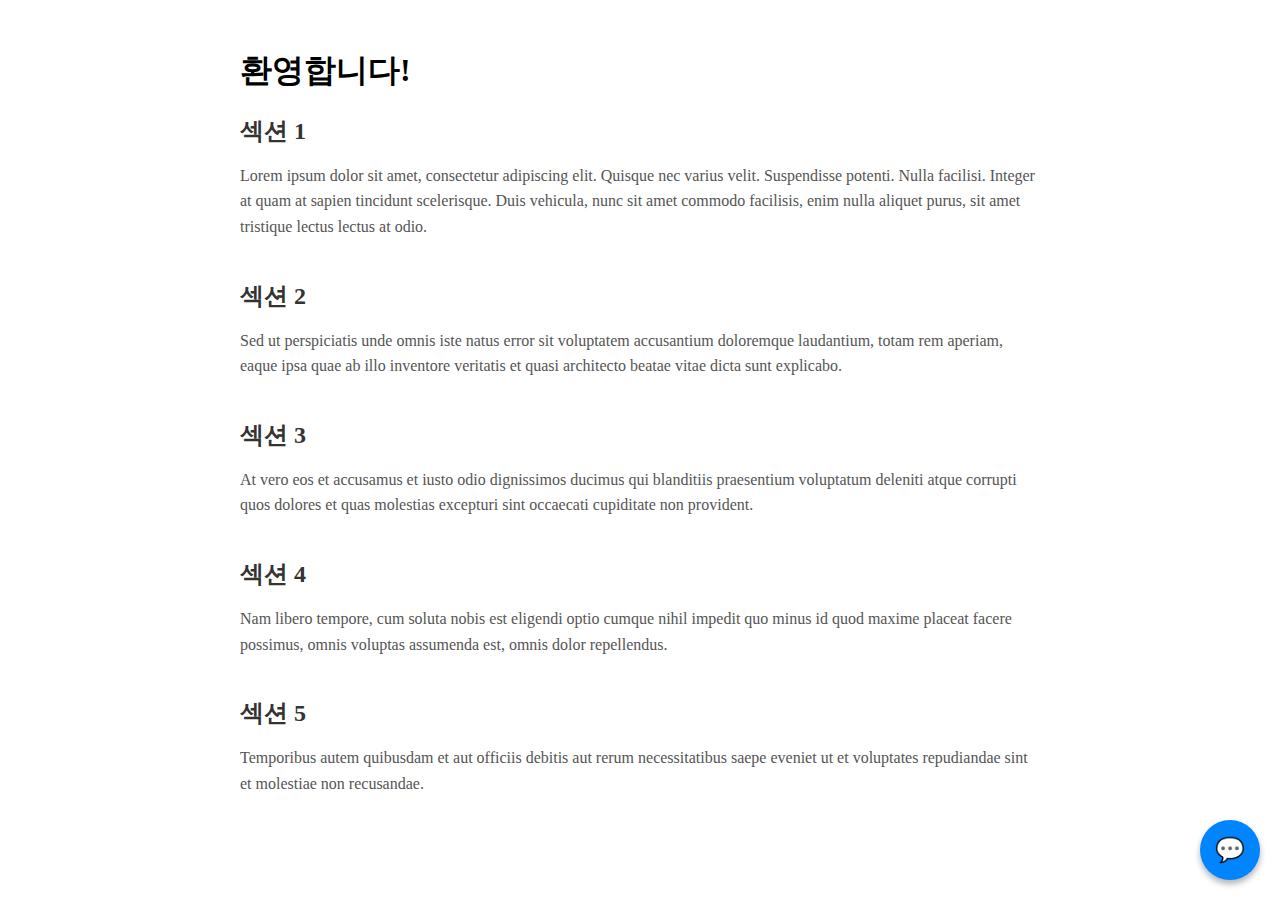
==== index.html @ b9a34fff "Create index.html" ====
<!DOCTYPE html>
<html lang="ko">

<head>
    <meta charset="UTF-8">
    <meta name="viewport" content="width=device-width, initial-scale=1.0">
    <title>챗봇 버튼 예제</title>
    <style>
        /* 챗봇 버튼 스타일 */
        #chatbot-button {
            position: fixed;
            bottom: 20px;
            right: 20px;
            width: 60px;
            height: 60px;
            background-color: #0084ff;
            border-radius: 50%;
            box-shadow: 0 4px 6px rgba(0, 0, 0, 0.3);
            cursor: pointer;
            z-index: 1000;
            display: flex;
            align-items: center;
            justify-content: center;
            transition: background-color 0.3s;
        }

        #chatbot-button:hover {
            background-color: #006bbf;
        }

        /* 챗봇 아이콘 (예: 채팅 말풍선) */
        #chatbot-button::before {
            content: "💬";
            font-size: 24px;
        }

        /* 오버레이 스타일 */
        #chatbot-overlay {
            display: none;
            /* 기본적으로 숨김 */
            position: fixed;
            top: 0;
            left: 0;
            width: 100%;
            height: 100%;
            background: rgba(0, 0, 0, 0.5);
            z-index: 999;
            /* 버튼보다 낮은 z-index */
        }

        /* 챗봇 창 스타일 */
        #chatbot-window {
            display: none;
            /* 기본적으로 숨김 */
            position: fixed;
            bottom: 90px;
            /* 버튼 위에 위치하도록 */
            right: 20px;
            width: 400px;
            height: 600px;
            background-color: #fff;
            border-radius: 10px;
            box-shadow: 0 4px 12px rgba(0, 0, 0, 0.3);
            z-index: 1001;
            /* 버튼보다 높은 z-index */
            display: flex;
            flex-direction: column;
            overflow: hidden;
        }

        /* 닫기 버튼 스타일 */
        #chatbot-close {
            align-self: flex-end;
            padding: 10px;
            cursor: pointer;
            font-size: 18px;
            color: #555;
        }

        #chatbot-close:hover {
            color: #000;
        }

        /* iframe 스타일 */
        #chatbot-iframe {
            flex: 1;
            border: none;
            width: 100%;
            height: 100%;
        }

        /* 반응형 디자인 */
        @media (max-width: 500px) {
            #chatbot-window {
                width: 90%;
                height: 80%;
                bottom: 10%;
                right: 5%;
            }
        }

        /* 더미 콘텐츠 스타일 */
        .dummy-content {
            padding: 20px;
            max-width: 800px;
            margin: 0 auto;
        }

        .dummy-section {
            margin-bottom: 40px;
        }

        .dummy-section h2 {
            margin-bottom: 10px;
            color: #333;
        }

        .dummy-section p {
            line-height: 1.6;
            color: #555;
        }
    </style>
</head>

<body>

    <!-- 챗봇 버튼 -->
    <div id="chatbot-button" title="챗봇 열기" role="button" aria-label="챗봇 열기" tabindex="0"></div>

    <!-- 오버레이 -->
    <div id="chatbot-overlay" aria-hidden="true"></div>

    <!-- 챗봇 창 -->
    <div id="chatbot-window" role="dialog" aria-modal="true" aria-labelledby="chatbot-title">
        <div id="chatbot-close" title="챗봇 닫기" role="button" aria-label="챗봇 닫기" tabindex="0">&times;</div>
        <iframe id="chatbot-iframe" src="https://dr-o.naranja.my/" allow="microphone; camera" title="챗봇"></iframe>
    </div>

    <!-- 더미 콘텐츠 -->
    <div class="dummy-content">
        <h1>환영합니다!</h1>
        <div class="dummy-section">
            <h2>섹션 1</h2>
            <p>
                Lorem ipsum dolor sit amet, consectetur adipiscing elit. Quisque nec varius velit.
                Suspendisse potenti. Nulla facilisi. Integer at quam at sapien tincidunt scelerisque.
                Duis vehicula, nunc sit amet commodo facilisis, enim nulla aliquet purus, sit amet
                tristique lectus lectus at odio.
            </p>
        </div>
        <div class="dummy-section">
            <h2>섹션 2</h2>
            <p>
                Sed ut perspiciatis unde omnis iste natus error sit voluptatem accusantium doloremque
                laudantium, totam rem aperiam, eaque ipsa quae ab illo inventore veritatis et quasi
                architecto beatae vitae dicta sunt explicabo.
            </p>
        </div>
        <div class="dummy-section">
            <h2>섹션 3</h2>
            <p>
                At vero eos et accusamus et iusto odio dignissimos ducimus qui blanditiis praesentium
                voluptatum deleniti atque corrupti quos dolores et quas molestias excepturi sint
                occaecati cupiditate non provident.
            </p>
        </div>
        <div class="dummy-section">
            <h2>섹션 4</h2>
            <p>
                Nam libero tempore, cum soluta nobis est eligendi optio cumque nihil impedit quo minus
                id quod maxime placeat facere possimus, omnis voluptas assumenda est, omnis dolor
                repellendus.
            </p>
        </div>
        <div class="dummy-section">
            <h2>섹션 5</h2>
            <p>
                Temporibus autem quibusdam et aut officiis debitis aut rerum necessitatibus saepe
                eveniet ut et voluptates repudiandae sint et molestiae non recusandae.
            </p>
        </div>
        <!-- 필요한 만큼 섹션 추가 -->
    </div>

    <script>
        // 요소 가져오기
        const chatbotButton = document.getElementById('chatbot-button');
        const chatbotOverlay = document.getElementById('chatbot-overlay');
        const chatbotWindow = document.getElementById('chatbot-window');
        const chatbotClose = document.getElementById('chatbot-close');

        // 초기 상태 설정: 오버레이와 창을 숨김
        function initializeChatbot() {
            chatbotOverlay.style.display = 'none';
            chatbotWindow.style.display = 'none';
            chatbotOverlay.setAttribute('aria-hidden', 'true');
            chatbotButton.setAttribute('aria-label', '챗봇 열기');
        }

        // 챗봇 열기 함수
        function openChatbot() {
            chatbotOverlay.style.display = 'block';
            chatbotWindow.style.display = 'flex';
            chatbotOverlay.setAttribute('aria-hidden', 'false');
            chatbotButton.setAttribute('aria-label', '챗봇 닫기');
        }

        // 챗봇 닫기 함수
        function closeChatbot() {
            chatbotOverlay.style.display = 'none';
            chatbotWindow.style.display = 'none';
            chatbotOverlay.setAttribute('aria-hidden', 'true');
            chatbotButton.setAttribute('aria-label', '챗봇 열기');
        }

        // 챗봇 토글 함수
        function toggleChatbot() {
            const isOpen = window.getComputedStyle(chatbotOverlay).display !== 'none';
            if (isOpen) {
                closeChatbot();
            } else {
                openChatbot();
            }
        }

        // 이벤트 리스너 추가
        chatbotButton.addEventListener('click', toggleChatbot);
        chatbotClose.addEventListener('click', closeChatbot);
        chatbotOverlay.addEventListener('click', closeChatbot);

        // 키보드 접근성: Enter 또는 Space 키로 챗봇 열기/닫기
        chatbotButton.addEventListener('keydown', function (event) {
            if (event.key === 'Enter' || event.key === ' ') {
                event.preventDefault(); // 스크롤 방지
                toggleChatbot();
            }
        });

        chatbotClose.addEventListener('keydown', function (event) {
            if (event.key === 'Enter' || event.key === ' ') {
                event.preventDefault(); // 스크롤 방지
                closeChatbot();
            }
        });

        // ESC 키로 챗봇 닫기
        document.addEventListener('keydown', function (event) {
            if (event.key === 'Escape') {
                closeChatbot();
            }
        });

        // 페이지 로드 시 초기화
        window.addEventListener('load', initializeChatbot);
    </script>

</body>

</html>
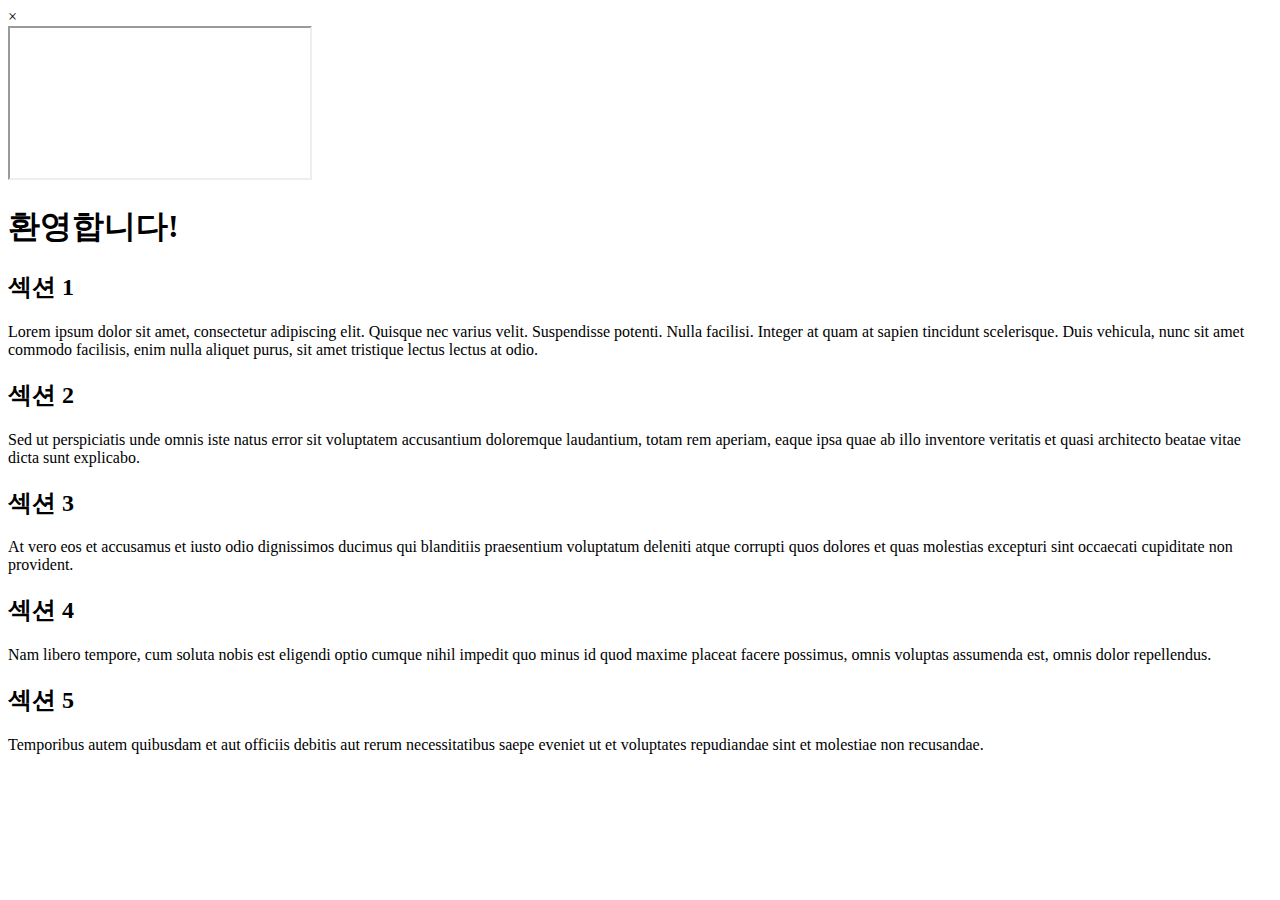
==== commit 202f4625: "Update index.html" ====
--- a/index.html
+++ b/index.html
@@ -5,122 +5,10 @@
     <meta charset="UTF-8">
     <meta name="viewport" content="width=device-width, initial-scale=1.0">
     <title>챗봇 버튼 예제</title>
-    <style>
-        /* 챗봇 버튼 스타일 */
-        #chatbot-button {
-            position: fixed;
-            bottom: 20px;
-            right: 20px;
-            width: 60px;
-            height: 60px;
-            background-color: #0084ff;
-            border-radius: 50%;
-            box-shadow: 0 4px 6px rgba(0, 0, 0, 0.3);
-            cursor: pointer;
-            z-index: 1000;
-            display: flex;
-            align-items: center;
-            justify-content: center;
-            transition: background-color 0.3s;
-        }
 
-        #chatbot-button:hover {
-            background-color: #006bbf;
-        }
+</head>
+<link rel="stylesheet" href="chatbot.css">
 
-        /* 챗봇 아이콘 (예: 채팅 말풍선) */
-        #chatbot-button::before {
-            content: "💬";
-            font-size: 24px;
-        }
-
-        /* 오버레이 스타일 */
-        #chatbot-overlay {
-            display: none;
-            /* 기본적으로 숨김 */
-            position: fixed;
-            top: 0;
-            left: 0;
-            width: 100%;
-            height: 100%;
-            background: rgba(0, 0, 0, 0.5);
-            z-index: 999;
-            /* 버튼보다 낮은 z-index */
-        }
-
-        /* 챗봇 창 스타일 */
-        #chatbot-window {
-            display: none;
-            /* 기본적으로 숨김 */
-            position: fixed;
-            bottom: 90px;
-            /* 버튼 위에 위치하도록 */
-            right: 20px;
-            width: 400px;
-            height: 600px;
-            background-color: #fff;
-            border-radius: 10px;
-            box-shadow: 0 4px 12px rgba(0, 0, 0, 0.3);
-            z-index: 1001;
-            /* 버튼보다 높은 z-index */
-            display: flex;
-            flex-direction: column;
-            overflow: hidden;
-        }
-
-        /* 닫기 버튼 스타일 */
-        #chatbot-close {
-            align-self: flex-end;
-            padding: 10px;
-            cursor: pointer;
-            font-size: 18px;
-            color: #555;
-        }
-
-        #chatbot-close:hover {
-            color: #000;
-        }
-
-        /* iframe 스타일 */
-        #chatbot-iframe {
-            flex: 1;
-            border: none;
-            width: 100%;
-            height: 100%;
-        }
-
-        /* 반응형 디자인 */
-        @media (max-width: 500px) {
-            #chatbot-window {
-                width: 90%;
-                height: 80%;
-                bottom: 10%;
-                right: 5%;
-            }
-        }
-
-        /* 더미 콘텐츠 스타일 */
-        .dummy-content {
-            padding: 20px;
-            max-width: 800px;
-            margin: 0 auto;
-        }
-
-        .dummy-section {
-            margin-bottom: 40px;
-        }
-
-        .dummy-section h2 {
-            margin-bottom: 10px;
-            color: #333;
-        }
-
-        .dummy-section p {
-            line-height: 1.6;
-            color: #555;
-        }
-    </style>
-</head>
 
 <body>
 
@@ -182,78 +70,8 @@
         <!-- 필요한 만큼 섹션 추가 -->
     </div>
 
-    <script>
-        // 요소 가져오기
-        const chatbotButton = document.getElementById('chatbot-button');
-        const chatbotOverlay = document.getElementById('chatbot-overlay');
-        const chatbotWindow = document.getElementById('chatbot-window');
-        const chatbotClose = document.getElementById('chatbot-close');
-
-        // 초기 상태 설정: 오버레이와 창을 숨김
-        function initializeChatbot() {
-            chatbotOverlay.style.display = 'none';
-            chatbotWindow.style.display = 'none';
-            chatbotOverlay.setAttribute('aria-hidden', 'true');
-            chatbotButton.setAttribute('aria-label', '챗봇 열기');
-        }
-
-        // 챗봇 열기 함수
-        function openChatbot() {
-            chatbotOverlay.style.display = 'block';
-            chatbotWindow.style.display = 'flex';
-            chatbotOverlay.setAttribute('aria-hidden', 'false');
-            chatbotButton.setAttribute('aria-label', '챗봇 닫기');
-        }
-
-        // 챗봇 닫기 함수
-        function closeChatbot() {
-            chatbotOverlay.style.display = 'none';
-            chatbotWindow.style.display = 'none';
-            chatbotOverlay.setAttribute('aria-hidden', 'true');
-            chatbotButton.setAttribute('aria-label', '챗봇 열기');
-        }
-
-        // 챗봇 토글 함수
-        function toggleChatbot() {
-            const isOpen = window.getComputedStyle(chatbotOverlay).display !== 'none';
-            if (isOpen) {
-                closeChatbot();
-            } else {
-                openChatbot();
-            }
-        }
-
-        // 이벤트 리스너 추가
-        chatbotButton.addEventListener('click', toggleChatbot);
-        chatbotClose.addEventListener('click', closeChatbot);
-        chatbotOverlay.addEventListener('click', closeChatbot);
-
-        // 키보드 접근성: Enter 또는 Space 키로 챗봇 열기/닫기
-        chatbotButton.addEventListener('keydown', function (event) {
-            if (event.key === 'Enter' || event.key === ' ') {
-                event.preventDefault(); // 스크롤 방지
-                toggleChatbot();
-            }
-        });
-
-        chatbotClose.addEventListener('keydown', function (event) {
-            if (event.key === 'Enter' || event.key === ' ') {
-                event.preventDefault(); // 스크롤 방지
-                closeChatbot();
-            }
-        });
-
-        // ESC 키로 챗봇 닫기
-        document.addEventListener('keydown', function (event) {
-            if (event.key === 'Escape') {
-                closeChatbot();
-            }
-        });
-
-        // 페이지 로드 시 초기화
-        window.addEventListener('load', initializeChatbot);
-    </script>
 
 </body>
+<script src="chatbot.js"></script>
 
 </html>
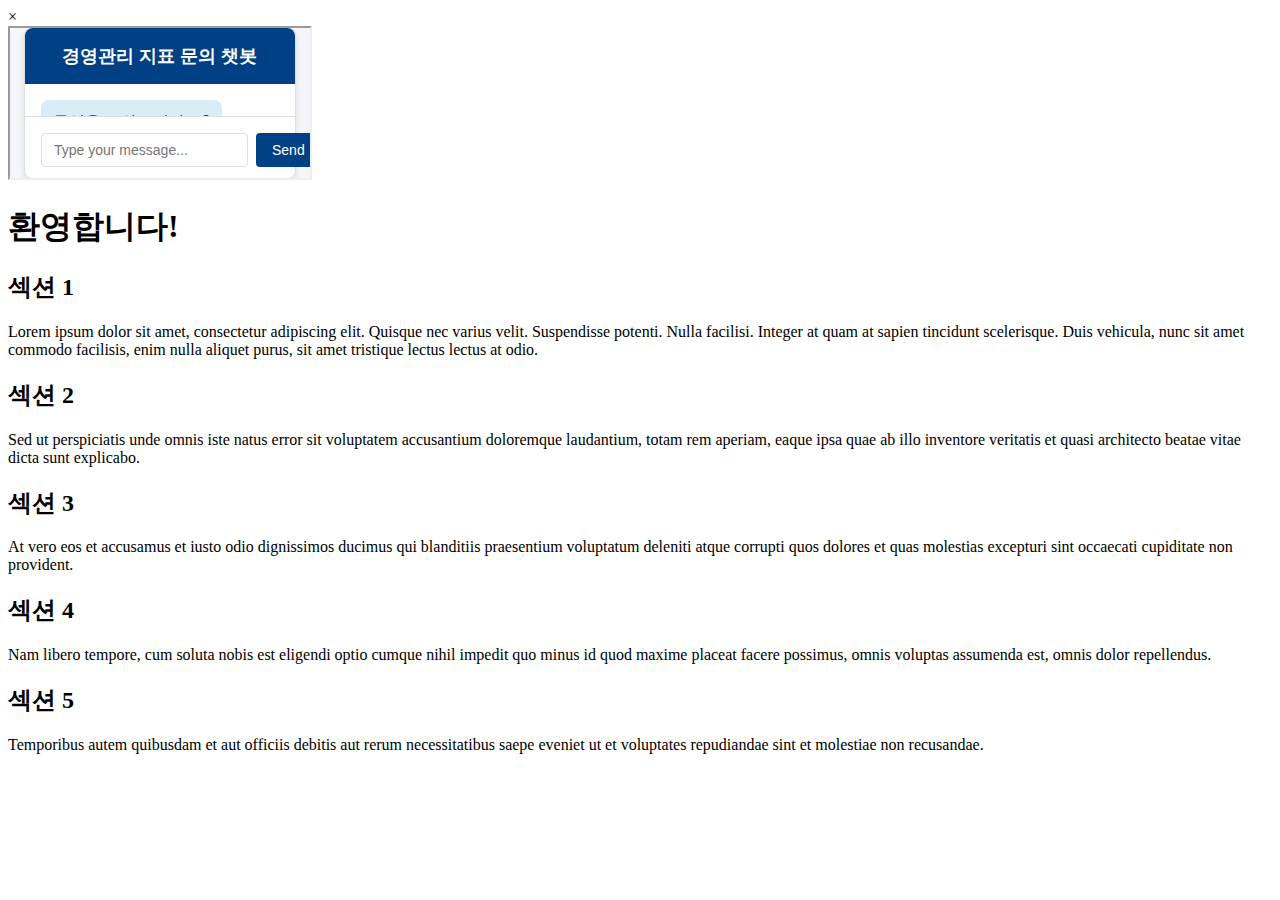
==== commit 1aaf3dd3: "dummy" ====
--- a/index.html
+++ b/index.html
@@ -7,7 +7,8 @@
     <title>챗봇 버튼 예제</title>
 
 </head>
-<link rel="stylesheet" href="chatbot.css">
+<!-- <link rel="stylesheet" href="chatbot.css"> -->
+<link rel="stylesheet" href="https://naranja.my/css/naranja_chatbot.css">
 
 
 <body>
@@ -21,7 +22,7 @@
     <!-- 챗봇 창 -->
     <div id="chatbot-window" role="dialog" aria-modal="true" aria-labelledby="chatbot-title">
         <div id="chatbot-close" title="챗봇 닫기" role="button" aria-label="챗봇 닫기" tabindex="0">&times;</div>
-        <iframe id="chatbot-iframe" src="https://dr-o.naranja.my/" allow="microphone; camera" title="챗봇"></iframe>
+        <iframe id="chatbot-iframe" src="chatbot.html" allow="microphone; camera" title="챗봇"></iframe>
     </div>
 
     <!-- 더미 콘텐츠 -->
@@ -72,6 +73,9 @@
 
 
 </body>
-<script src="chatbot.js"></script>
+<!-- <script src="chatbot.js"></script> -->
+
+<script src="https://naranja.my/js/naranja_chatbot.js"></script>
+
 
 </html>
--- a/chatbot.css
+++ b/chatbot.css
@@ -0,0 +1,113 @@
+/* 챗봇 버튼 스타일 */
+#chatbot-button {
+    position: fixed;
+    bottom: 20px;
+    right: 20px;
+    width: 60px;
+    height: 60px;
+    background-color: #0084ff;
+    border-radius: 50%;
+    box-shadow: 0 4px 6px rgba(0, 0, 0, 0.3);
+    cursor: pointer;
+    z-index: 1000;
+    display: flex;
+    align-items: center;
+    justify-content: center;
+    transition: background-color 0.3s;
+}
+
+#chatbot-button:hover {
+    background-color: #006bbf;
+}
+
+/* 챗봇 아이콘 (예: 채팅 말풍선) */
+#chatbot-button::before {
+    content: "💬";
+    font-size: 24px;
+}
+
+/* 오버레이 스타일 */
+#chatbot-overlay {
+    display: none;
+    /* 기본적으로 숨김 */
+    position: fixed;
+    top: 0;
+    left: 0;
+    width: 100%;
+    height: 100%;
+    background: rgba(0, 0, 0, 0.5);
+    z-index: 999;
+    /* 버튼보다 낮은 z-index */
+}
+
+/* 챗봇 창 스타일 */
+#chatbot-window {
+    display: none;
+    /* 기본적으로 숨김 */
+    position: fixed;
+    bottom: 90px;
+    /* 버튼 위에 위치하도록 */
+    right: 20px;
+    width: 400px;
+    height: 600px;
+    background-color: #fff;
+    border-radius: 10px;
+    box-shadow: 0 4px 12px rgba(0, 0, 0, 0.3);
+    z-index: 1001;
+    /* 버튼보다 높은 z-index */
+    display: flex;
+    flex-direction: column;
+    overflow: hidden;
+}
+
+/* 닫기 버튼 스타일 */
+#chatbot-close {
+    align-self: flex-end;
+    padding: 10px;
+    cursor: pointer;
+    font-size: 18px;
+    color: #555;
+}
+
+#chatbot-close:hover {
+    color: #000;
+}
+
+/* iframe 스타일 */
+#chatbot-iframe {
+    flex: 1;
+    border: none;
+    width: 100%;
+    height: 100%;
+}
+
+/* 반응형 디자인 */
+@media (max-width: 500px) {
+    #chatbot-window {
+        width: 90%;
+        height: 80%;
+        bottom: 10%;
+        right: 5%;
+    }
+}
+
+/* 더미 콘텐츠 스타일 */
+.dummy-content {
+    padding: 20px;
+    max-width: 800px;
+    margin: 0 auto;
+}
+
+.dummy-section {
+    margin-bottom: 40px;
+}
+
+.dummy-section h2 {
+    margin-bottom: 10px;
+    color: #333;
+}
+
+.dummy-section p {
+    line-height: 1.6;
+    color: #555;
+}
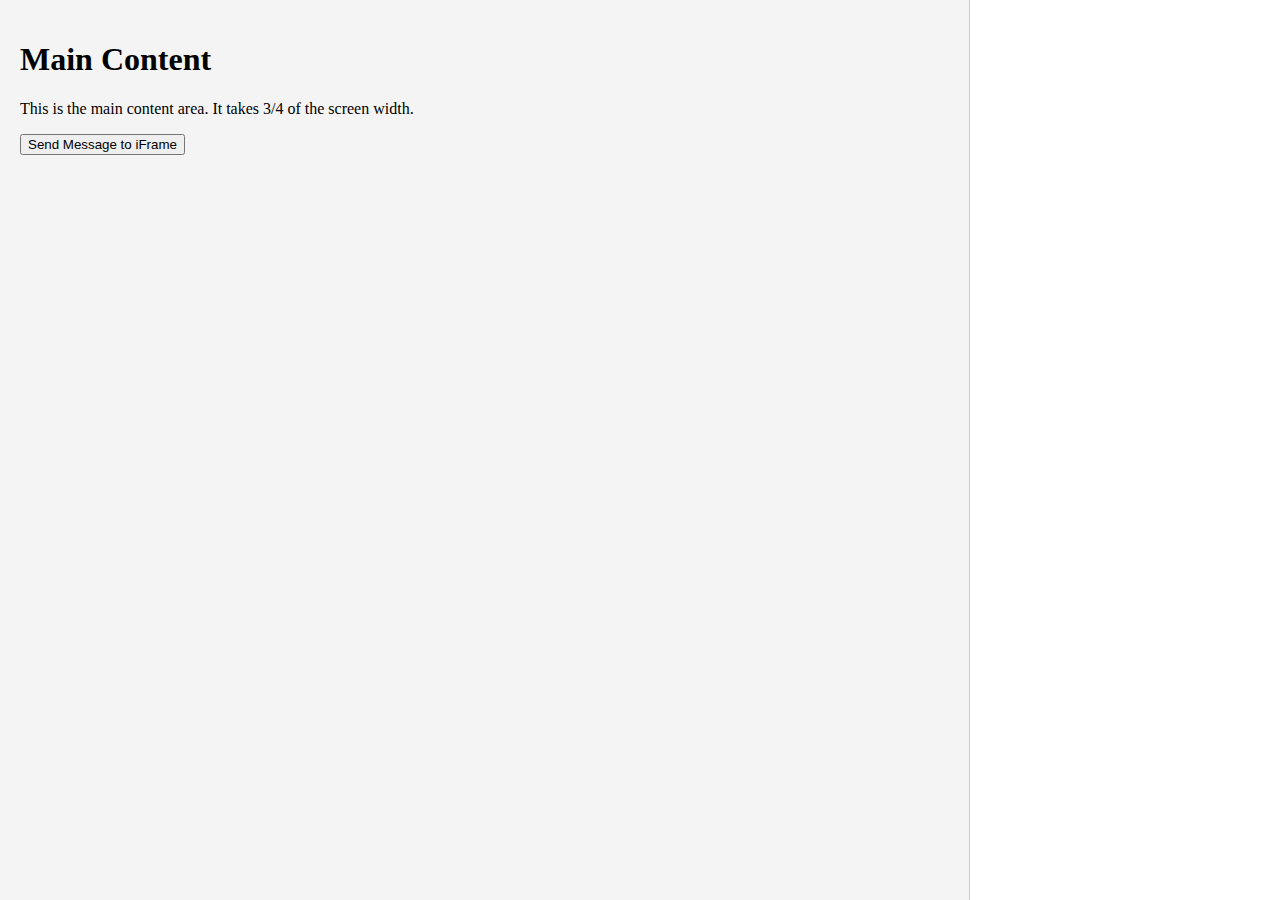
==== commit 71bc63b0: "left chatbot" ====
--- a/index.html
+++ b/index.html
@@ -1,81 +1,49 @@
 <!DOCTYPE html>
-<html lang="ko">
-
+<html lang="en">
 <head>
     <meta charset="UTF-8">
     <meta name="viewport" content="width=device-width, initial-scale=1.0">
-    <title>챗봇 버튼 예제</title>
-
+    <title>Parent with iFrame</title>
+    <style>
+        body {
+            margin: 0;
+            display: flex;
+            height: 100vh;
+        }
+        .main-content {
+            flex: 3;
+            background-color: #f4f4f4;
+            padding: 20px;
+            overflow-y: auto;
+        }
+        .iframe-container {
+            flex: 1;
+            border-left: 1px solid #ccc;
+            overflow: hidden;
+        }
+        .iframe-container iframe {
+            width: 100%;
+            height: 100%;
+            border: none;
+        }
+    </style>
 </head>
-<!-- <link rel="stylesheet" href="chatbot.css"> -->
-<link rel="stylesheet" href="https://naranja.my/css/naranja_chatbot.css">
-
-
 <body>
-
-    <!-- 챗봇 버튼 -->
-    <div id="chatbot-button" title="챗봇 열기" role="button" aria-label="챗봇 열기" tabindex="0"></div>
-
-    <!-- 오버레이 -->
-    <div id="chatbot-overlay" aria-hidden="true"></div>
-
-    <!-- 챗봇 창 -->
-    <div id="chatbot-window" role="dialog" aria-modal="true" aria-labelledby="chatbot-title">
-        <div id="chatbot-close" title="챗봇 닫기" role="button" aria-label="챗봇 닫기" tabindex="0">&times;</div>
-        <iframe id="chatbot-iframe" src="chatbot.html" allow="microphone; camera" title="챗봇"></iframe>
+    <div class="main-content">
+        <h1>Main Content</h1>
+        <p>This is the main content area. It takes 3/4 of the screen width.</p>
+        <button id="sendMessage">Send Message to iFrame</button>
+    </div>
+    <div class="iframe-container">
+        <iframe id="targetFrame" src="https://dr-o.naranja.my/" title="Embedded Page"></iframe>
     </div>
 
-    <!-- 더미 콘텐츠 -->
-    <div class="dummy-content">
-        <h1>환영합니다!</h1>
-        <div class="dummy-section">
-            <h2>섹션 1</h2>
-            <p>
-                Lorem ipsum dolor sit amet, consectetur adipiscing elit. Quisque nec varius velit.
-                Suspendisse potenti. Nulla facilisi. Integer at quam at sapien tincidunt scelerisque.
-                Duis vehicula, nunc sit amet commodo facilisis, enim nulla aliquet purus, sit amet
-                tristique lectus lectus at odio.
-            </p>
-        </div>
-        <div class="dummy-section">
-            <h2>섹션 2</h2>
-            <p>
-                Sed ut perspiciatis unde omnis iste natus error sit voluptatem accusantium doloremque
-                laudantium, totam rem aperiam, eaque ipsa quae ab illo inventore veritatis et quasi
-                architecto beatae vitae dicta sunt explicabo.
-            </p>
-        </div>
-        <div class="dummy-section">
-            <h2>섹션 3</h2>
-            <p>
-                At vero eos et accusamus et iusto odio dignissimos ducimus qui blanditiis praesentium
-                voluptatum deleniti atque corrupti quos dolores et quas molestias excepturi sint
-                occaecati cupiditate non provident.
-            </p>
-        </div>
-        <div class="dummy-section">
-            <h2>섹션 4</h2>
-            <p>
-                Nam libero tempore, cum soluta nobis est eligendi optio cumque nihil impedit quo minus
-                id quod maxime placeat facere possimus, omnis voluptas assumenda est, omnis dolor
-                repellendus.
-            </p>
-        </div>
-        <div class="dummy-section">
-            <h2>섹션 5</h2>
-            <p>
-                Temporibus autem quibusdam et aut officiis debitis aut rerum necessitatibus saepe
-                eveniet ut et voluptates repudiandae sint et molestiae non recusandae.
-            </p>
-        </div>
-        <!-- 필요한 만큼 섹션 추가 -->
-    </div>
-
-
+    <script>
+        document.getElementById('sendMessage').addEventListener('click', () => {
+            const iframe = document.getElementById('targetFrame');
+            const message = { type: 'INFO', content: 'Hello from Parent!' };
+            iframe.contentWindow.postMessage(message, 'https://dr-o.naranja.my');
+        });
+    </script>
 </body>
-<!-- <script src="chatbot.js"></script> -->
-
-<script src="https://naranja.my/js/naranja_chatbot.js"></script>
-
-
 </html>
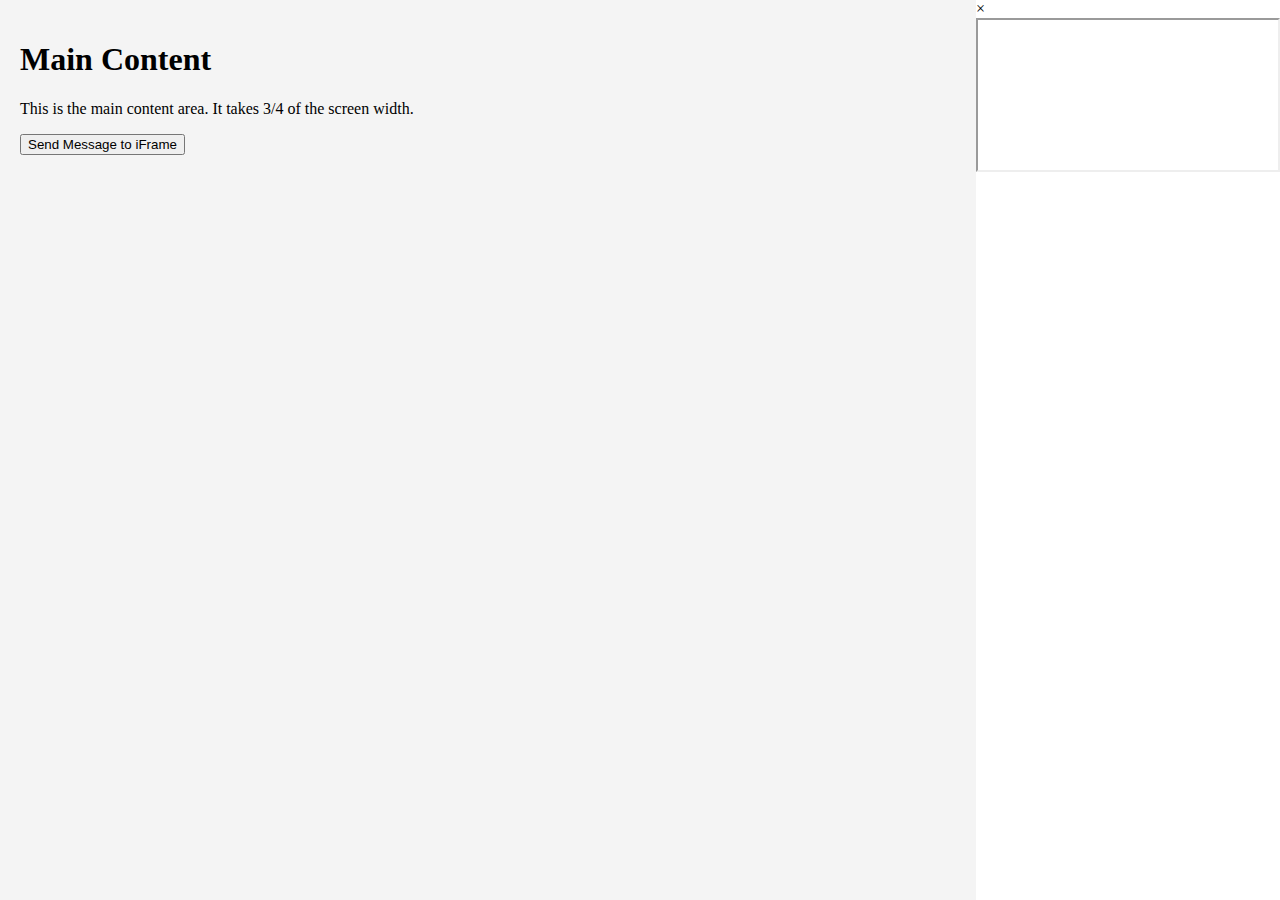
==== commit f1760623: "Update index.html" ====
--- a/index.html
+++ b/index.html
@@ -34,9 +34,9 @@
         <p>This is the main content area. It takes 3/4 of the screen width.</p>
         <button id="sendMessage">Send Message to iFrame</button>
     </div>
-    <div class="iframe-container">
+<!--     <div class="iframe-container">
         <iframe id="targetFrame" src="https://dr-o.naranja.my/" title="Embedded Page"></iframe>
-    </div>
+    </div> -->
 
     <script>
         document.getElementById('sendMessage').addEventListener('click', () => {
@@ -45,5 +45,20 @@
             iframe.contentWindow.postMessage(message, 'https://dr-o.naranja.my');
         });
     </script>
+
+
+
+      <!-- 챗봇 버튼 -->
+  <div id="chatbot-button" title="챗봇 열기" role="button" aria-label="챗봇 열기" tabindex="0"></div>
+
+  <!-- 오버레이 -->
+  <div id="chatbot-overlay" aria-hidden="true"></div>
+
+  <!-- 챗봇 창 -->
+  <div id="chatbot-window" role="dialog" aria-modal="true" aria-labelledby="chatbot-title">
+      <div id="chatbot-close" title="챗봇 닫기" role="button" aria-label="챗봇 닫기" tabindex="0">&times;</div>
+      <iframe id="chatbot-iframe" src="https://dr-o.naranja.my/" allow="microphone; camera" title="챗봇"></iframe>
+  </div>
+    
 </body>
 </html>
